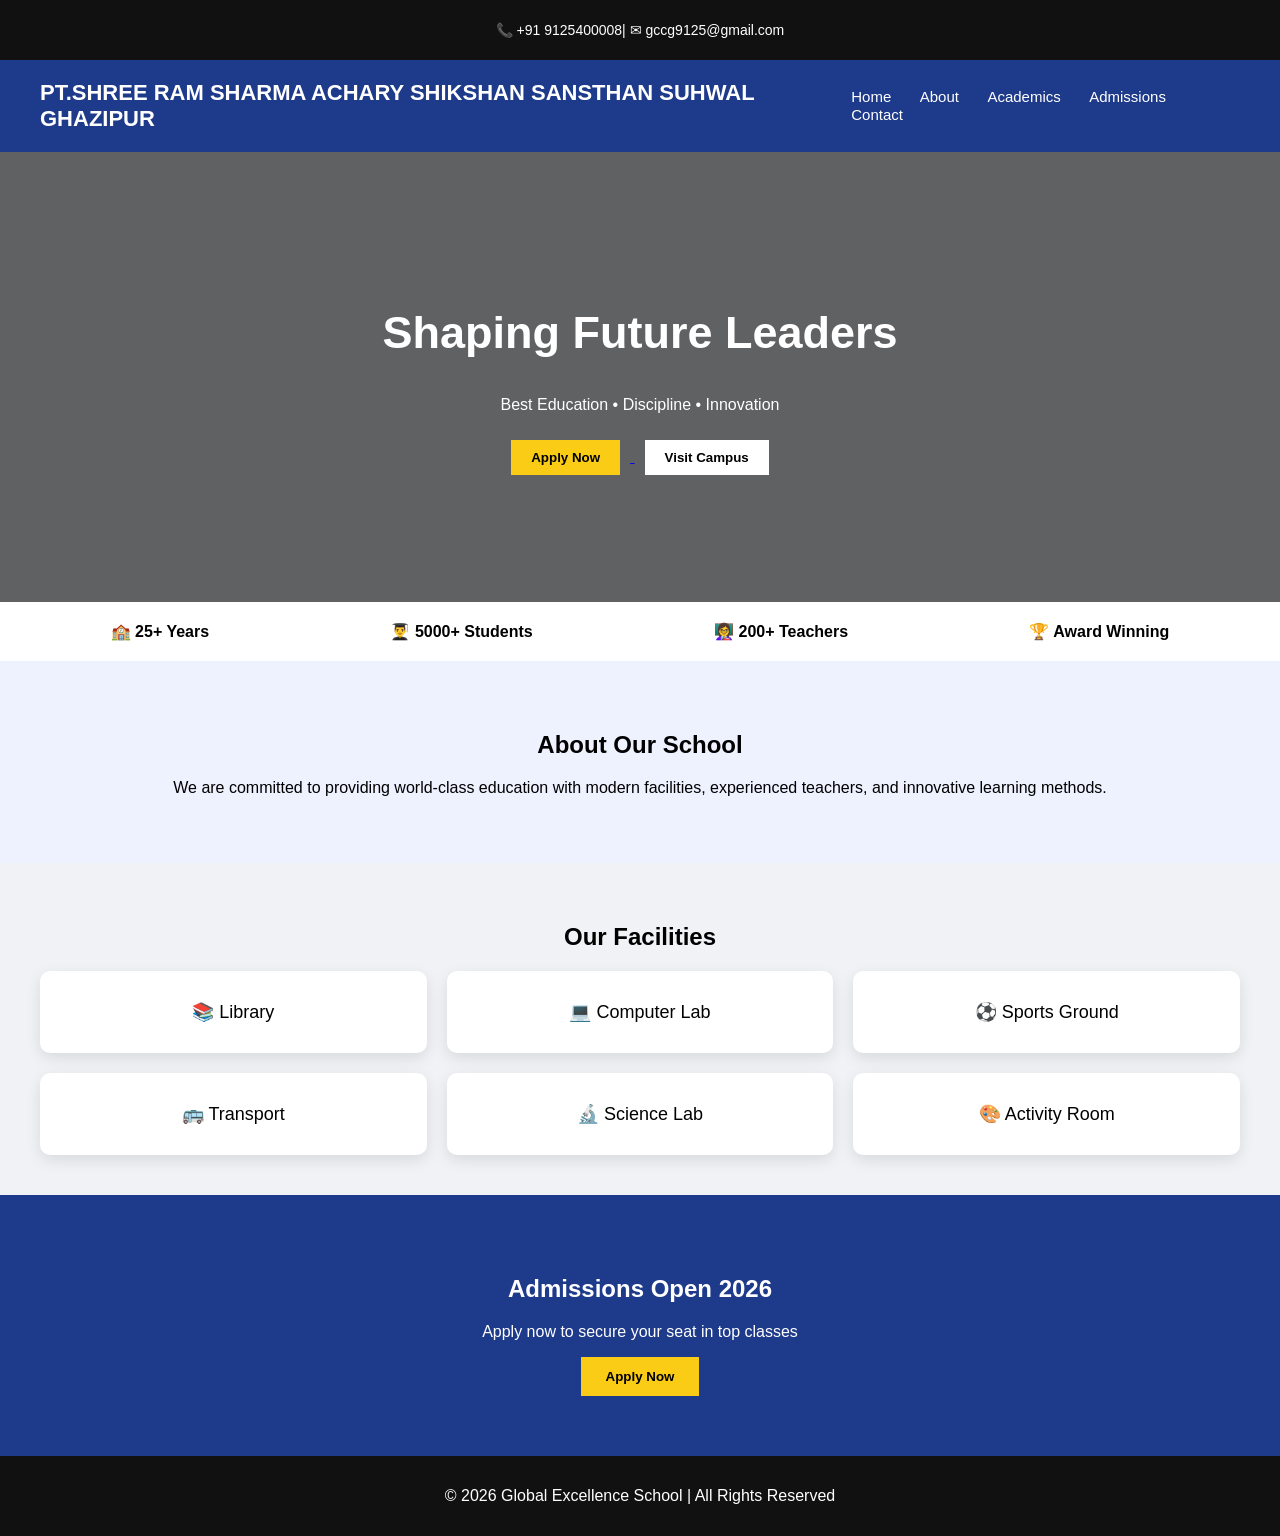
==== index.html @ 583f93c8 "Add files via upload" ====
<!DOCTYPE html>
<html>
<head>
    <title>Global Excellence School</title>
    <link rel="stylesheet" href="style.css">
</head>
<body>

<!-- TOP BAR -->
<div class="topbar">
    <p>📞 +91 9125400008| ✉ gccg9125@gmail.com</p>
</div>

<!-- HEADER -->
<header>
    <div class="logo">PT.SHREE RAM SHARMA ACHARY SHIKSHAN SANSTHAN SUHWAL GHAZIPUR</div>
    <nav>
        <a href="index.html">Home</a>
        <a href="about.html">About</a>
        <a href="academics.html">Academics</a>
        <a href="admission.html">Admissions</a>
        <a href="contact.html">Contact</a>
    </nav>
</header>

<!-- HERO SECTION -->
<section class="hero">
    <div class="hero-text">
        <h1>Shaping Future Leaders</h1>
        <p>Best Education • Discipline • Innovation</p>
         <a href="admission.html">
    <button>Apply Now</button>
</a>
        <button class="secondary">Visit Campus</button>
    </div>
</section>

<!-- STATS -->
<section class="stats">
    <div class="stat">🏫 25+ Years</div>
    <div class="stat">👨‍🎓 5000+ Students</div>
    <div class="stat">👩‍🏫 200+ Teachers</div>
    <div class="stat">🏆 Award Winning</div>
</section>

<!-- ABOUT -->
<section class="about">
    <h2>About Our School</h2>
    <p>
        We are committed to providing world-class education with modern facilities,
        experienced teachers, and innovative learning methods.
    </p>
</section>

<!-- FACILITIES -->
<section class="cards">
    <h2>Our Facilities</h2>

    <div class="card-container">
        <div class="card">📚 Library</div>
        <div class="card">💻 Computer Lab</div>
        <div class="card">⚽ Sports Ground</div>
        <div class="card">🚌 Transport</div>
        <div class="card">🔬 Science Lab</div>
        <div class="card">🎨 Activity Room</div>
    </div>
</section>

<!-- ADMISSION BANNER -->
<section class="admission">
    <h2>Admissions Open 2026</h2>
    <p>Apply now to secure your seat in top classes</p>
    <a href="admission.html">
    <button>Apply Now</button>
</a>
</section>

<!-- FOOTER -->
<footer>
    <p>© 2026 Global Excellence School | All Rights Reserved</p>
</footer>

</body>
</html>
---- style.css ----
body {
    margin: 0;
    font-family: Arial;
    background: #f0f2f5;
}

/* TOP BAR */
.topbar {
    background: #111;
    color: white;
    text-align: center;
    padding: 8px;
    font-size: 14px;
}

/* HEADER */
header {
    display: flex;
    justify-content: space-between;
    align-items: center;
    background: #1e3a8a;
    color: white;
    padding: 20px 40px;
}

.logo {
    font-size: 22px;
    font-weight: bold;
}

nav a {
    color: white;
    margin: 0 12px;
    text-decoration: none;
    font-size: 15px;
}

nav a:hover {
    color: yellow;
}

/* HERO */
.hero {
    background: linear-gradient(rgba(0,0,0,0.6), rgba(0,0,0,0.6)),
    url('https://images.unsplash.com/photo-1523050854058-8df90110c9f1') center/cover;
    height: 450px;
    display: flex;
    align-items: center;
    justify-content: center;
    color: white;
    text-align: center;
}

.hero h1 {
    font-size: 45px;
}

.hero button {
    padding: 10px 20px;
    margin: 10px;
    border: none;
    cursor: pointer;
    background: #facc15;
    font-weight: bold;
}

.hero .secondary {
    background: white;
}

/* STATS */
.stats {
    display: flex;
    justify-content: space-around;
    background: white;
    padding: 20px;
    font-weight: bold;
}

/* ABOUT */
.about {
    text-align: center;
    padding: 50px;
    background: #eef2ff;
}

/* FACILITIES */
.cards {
    padding: 40px;
    text-align: center;
}

.card-container {
    display: grid;
    grid-template-columns: repeat(3, 1fr);
    gap: 20px;
    margin-top: 20px;
}

.card {
    background: white;
    padding: 30px;
    border-radius: 10px;
    box-shadow: 0 5px 15px rgba(0,0,0,0.1);
    font-size: 18px;
    transition: 0.3s;
}

.card:hover {
    transform: translateY(-8px);
}

/* ADMISSION */
.admission {
    background: #1e3a8a;
    color: white;
    text-align: center;
    padding: 60px;
}

.admission button {
    padding: 12px 25px;
    border: none;
    background: #facc15;
    font-weight: bold;
    cursor: pointer;
}

/* FOOTER */
footer {
    background: #111;
    color: white;
    text-align: center;
    padding: 15px;
}
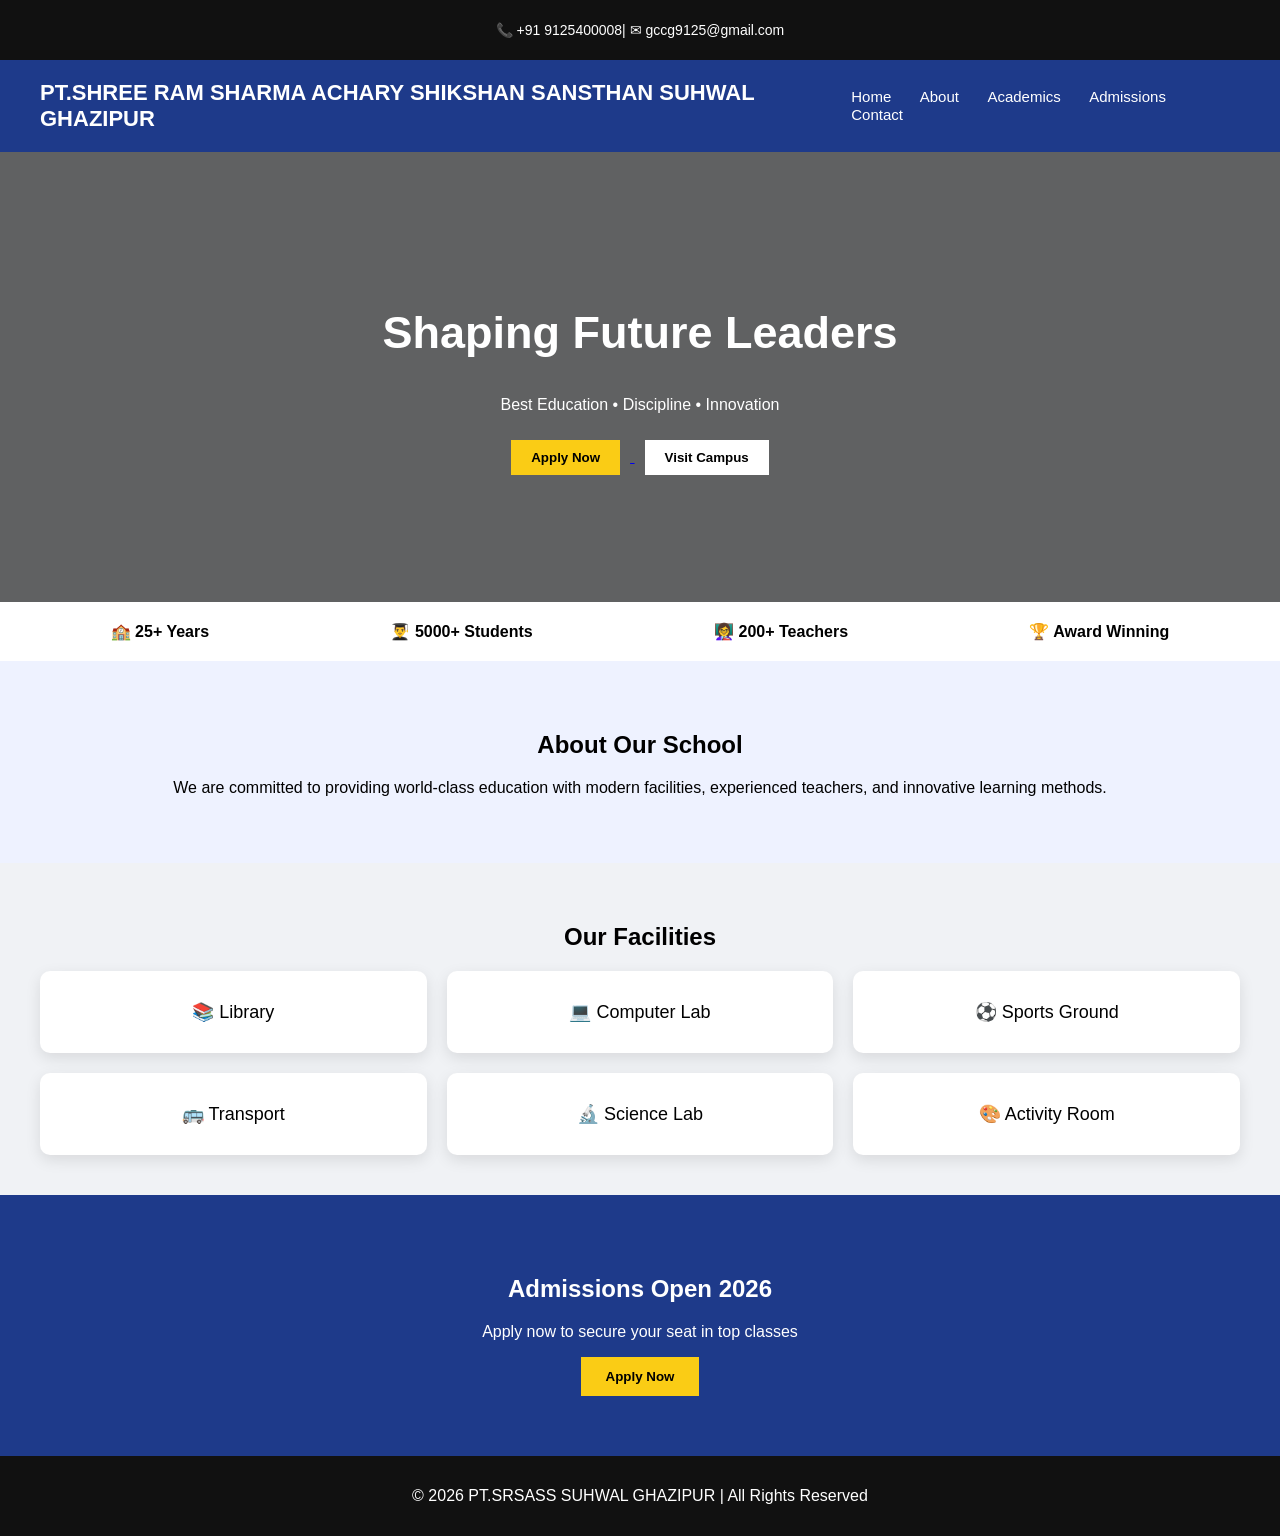
==== commit 6514188f: "Update index.html" ====
--- a/index.html
+++ b/index.html
@@ -77,8 +77,8 @@
 
 <!-- FOOTER -->
 <footer>
-    <p>© 2026 Global Excellence School | All Rights Reserved</p>
+    <p>© 2026 PT.SRSASS SUHWAL GHAZIPUR | All Rights Reserved</p>
 </footer>
 
 </body>
-</html>+</html>
